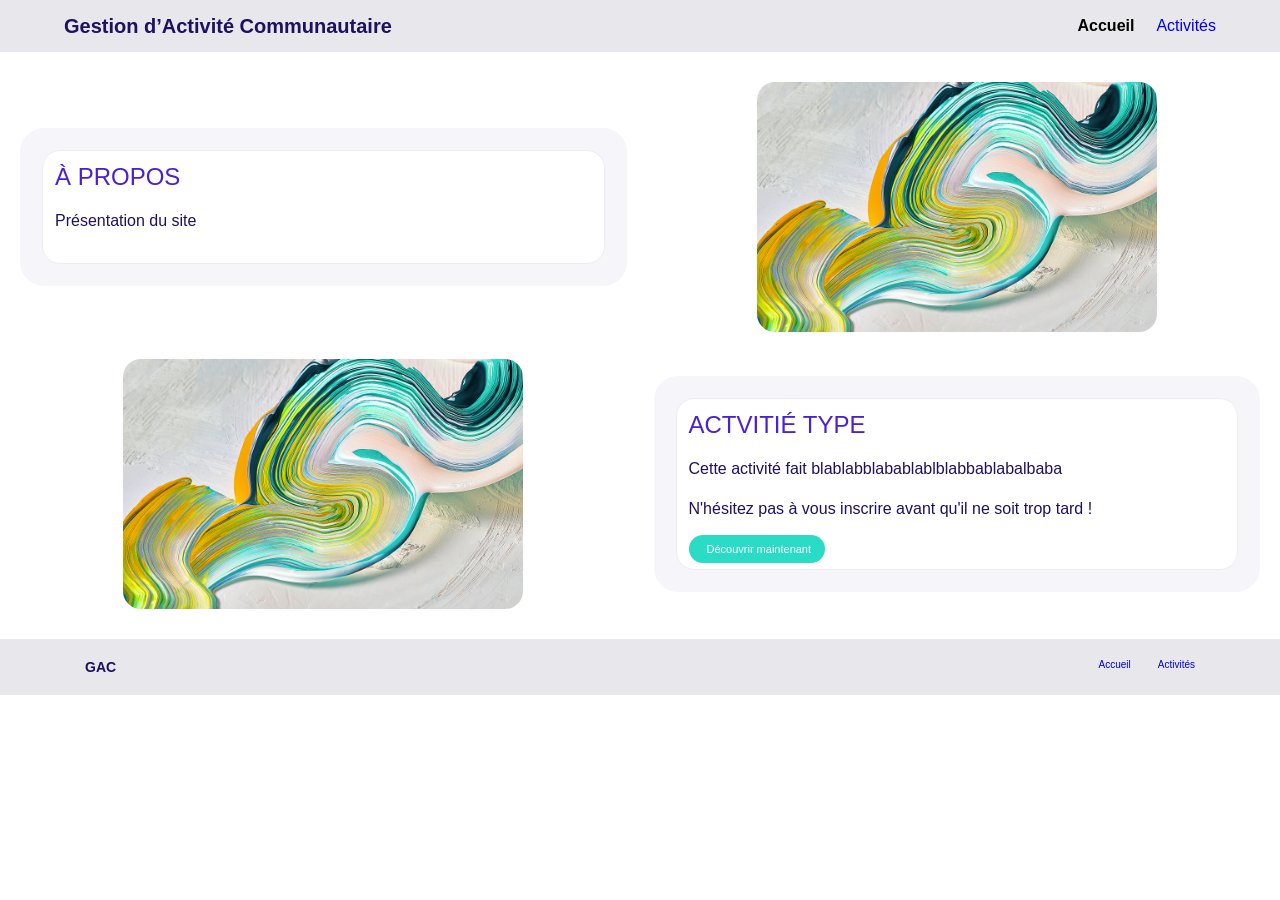
==== index.html @ 9609476f "page d'accueil - Rayan" ====
<!doctype html>
<html lang="fr">
	<head>
		<meta charset="UTF-8" />
		<title>Gestion d’Activité Communautaire</title>
		<link rel="stylesheet" href="css/index.css" />
	</head>
	<body>
		<header class="site-header">
			<div>
				<h1>Gestion d’Activité Communautaire</h1>
				<nav class="nav">
					<a href="index.html" class="nav-active">Accueil</a>
					<a href="activites.html">Activités</a>
				</nav>
			</div>
		</header>

		<main class="main">
			<section class="card">
				<div class="card-i">
					<h2 class="label">à propos</h2>
					<h4 style="font-weight: 100">Présentation du site</h4>
				</div>
			</section>

			<section class="card-img">
				<img
					class="img-activity"
					src="img/img_test.jpg"
					alt="Image de l'activité"
				/>
			</section>

			<section class="card-img">
				<img
					class="img-activity"
					src="img/img_test.jpg"
					alt="Image de l'activité"
				/>
			</section>

			<section class="card">
				<div class="card-i">
					<h2 class="label">Actvitié type</h2>
					<h4 style="font-weight: 100">
						Cette activité fait blablabblabablablblabbablabalbaba
					</h4>
					<h4 style="font-weight: 100">
						N'hésitez pas à vous inscrire avant qu'il ne soit trop tard !
					</h4>
					<a href="activites.html" class="btn"> Découvrir maintenant</a>
				</div>
			</section>
		</main>

		<footer class="footer">
			<div class="footer-i">
				<span class="footer-titre">GAC</span>
				<nav class="footer-nav">
					<a href="index.html">Accueil</a>
					<a href="activites.html">Activités</a>
				</nav>
			</div>
		</footer>
	</body>
</html>
---- css/index.css ----
body {
	margin: 0;
	font-family: "DM Sans", sans-serif;
	color: #1d1160;
	background: #ffffff;
}

a {
	text-decoration: none;
}

.site-header {
	background: #e8e8ec;
}

.site-header > div {
	display: flex;
	align-items: center;
	justify-content: space-between;
	height: 52px;
	padding: 0 64px;
}

.site-header h1 {
	margin: 0;
	font-size: 20px;
	font-weight: 700;
}

.nav {
	display: flex;
	gap: 22px;
}

.nav-active {
	font-weight: 700;
	color: #000000;
}

.main {
	display: grid;
	grid-template-columns: 1fr 1fr;
	gap: 27px;
	align-items: center;
	padding: 30px 20px 30px;
}

.card {
	background: #f6f6fa;
	border-radius: 24px;
	padding: 22px;
}

.card-i {
	background: #ffffff;
	border: 1px solid #ececf3;
	border-radius: 18px;
	padding: 12px;
	min-height: fit-content;
}

.label {
	margin: 0 0 12px;
	font-weight: 500;
	text-transform: uppercase;
	color: #4a1fd8;
}

.label--multiline {
	font-size: 10px;
	line-height: 26px;
}

.text {
	margin: 0;
	font-size: 11px;
}

.card--activity {
	margin-top: 187px;
	padding-top: 10px;
}

.card-img {
	display: flex;
	justify-content: center;
}

.img-activity {
	position: relative;
	display: block;
	width: 25rem;
	object-fit: cover;
	border-radius: 18px;
}

.card__inner--activity {
	display: flex;
	flex-direction: column;
	min-height: 222px;
	margin-top: -15px;
	padding: 28px 12px 12px;
}

.btn {
	padding: 8px 14px 8px 18px;
	font-size: 11px;
	color: #ffffff;
	background: #2adcc6;
	border-radius: 999px;
}

.footer {
	background: #e8e8ec;
}

.footer-i {
	display: flex;
	justify-content: space-between;
	padding: 20px 85px;
}

.footer-titre {
	font-size: 14px;
	font-weight: 700;
}

.footer-nav {
	display: flex;
	gap: 27px;
	font-size: 10px;
}
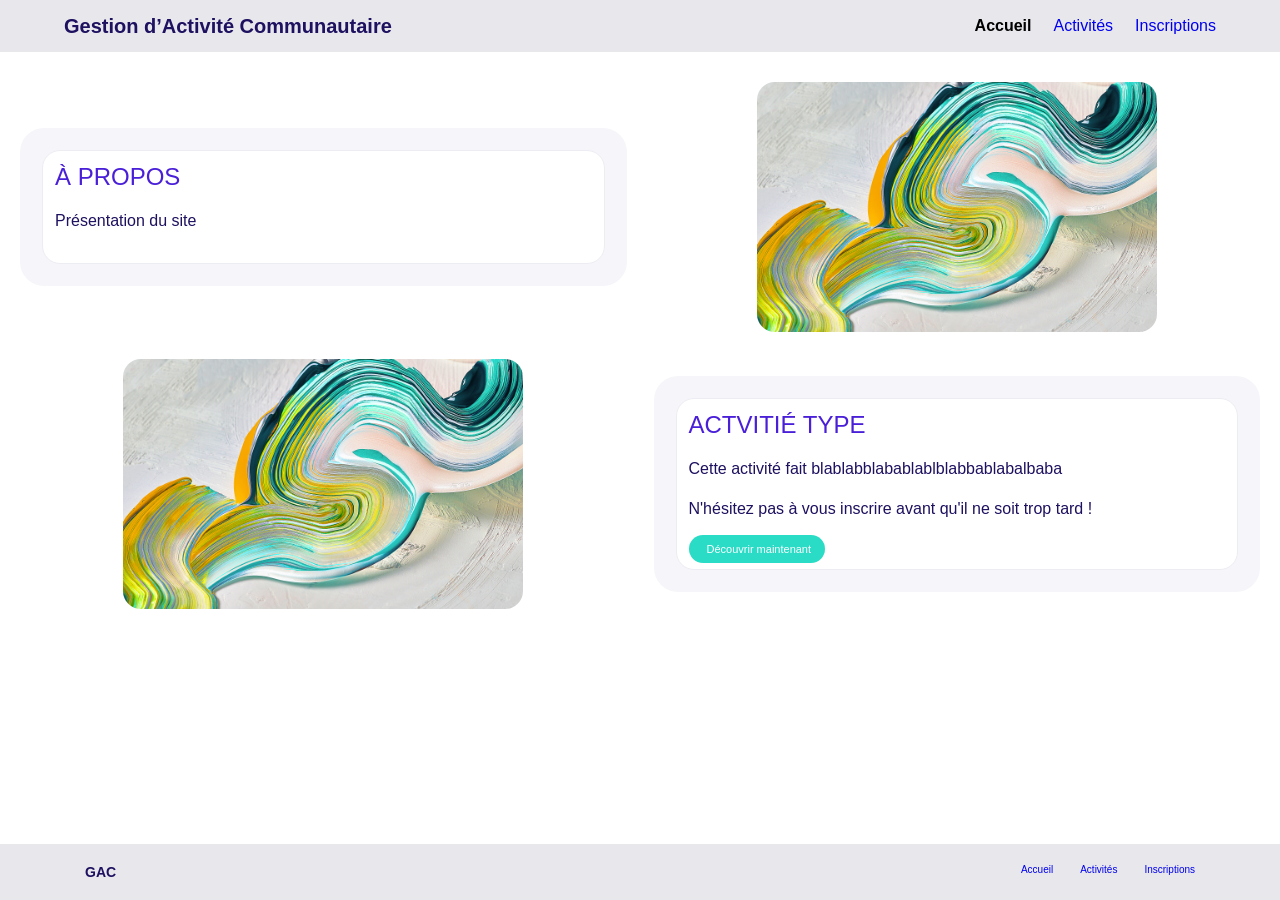
==== commit 83560848: "modif page activité dynamique + JS + page inscription (w3school, forum et note de cours)" ====
--- a/index.html
+++ b/index.html
@@ -12,6 +12,7 @@
 				<nav class="nav">
 					<a href="index.html" class="nav-active">Accueil</a>
 					<a href="activites.html">Activités</a>
+					<a href="inscriptions.html">Inscriptions</a>
 				</nav>
 			</div>
 		</header>
@@ -60,6 +61,7 @@
 				<nav class="footer-nav">
 					<a href="index.html">Accueil</a>
 					<a href="activites.html">Activités</a>
+					<a href="inscriptions.html">Inscriptions</a>
 				</nav>
 			</div>
 		</footer>
--- a/css/index.css
+++ b/css/index.css
@@ -1,5 +1,6 @@
 body {
 	margin: 0;
+	padding-bottom: 60px;
 	font-family: "DM Sans", sans-serif;
 	color: #1d1160;
 	background: #ffffff;
@@ -111,6 +112,11 @@
 }
 
 .footer {
+	position: fixed;
+	right: 0;
+	bottom: 0;
+	left: 0;
+	z-index: 10;
 	background: #e8e8ec;
 }
 
@@ -130,3 +136,338 @@
 	gap: 27px;
 	font-size: 10px;
 }
+
+.activities-main {
+	max-width: 900px;
+	margin: 0 auto;
+	padding: 28px 20px 36px;
+}
+
+.activities-header {
+	display: flex;
+	align-items: center;
+	justify-content: space-between;
+	gap: 20px;
+	margin-bottom: 18px;
+}
+
+.activities-title {
+	margin: 0;
+	font-size: 20px;
+}
+
+.activities-subtitle {
+	margin: 4px 0 0;
+	font-weight: 700;
+}
+
+.activities-actions {
+	display: flex;
+	justify-content: flex-end;
+	gap: 8px;
+}
+
+.activities-list {
+	display: grid;
+	grid-template-columns: repeat(3, 1fr);
+	gap: 26px 15px;
+}
+
+.activity-card {
+	min-width: 0;
+}
+
+.activity-card img {
+	display: block;
+	width: 100%;
+	aspect-ratio: 1 / 1;
+	object-fit: cover;
+	border-radius: 6px;
+}
+
+.activity-card h3 {
+	margin: 10px 0 3px;
+	font-size: 8px;
+	letter-spacing: 1.2px;
+	text-transform: uppercase;
+}
+
+.activity-price {
+	margin: 0 0 8px;
+	font-size: 9px;
+	font-weight: 700;
+}
+
+.activity-date,
+.activity-short-description {
+	margin: 5px 0;
+	font-size: 10px;
+}
+
+.activity-short-description {
+	min-height: 30px;
+	color: #55516d;
+}
+
+.activity-link,
+.show-activities-button {
+	border: 1px solid #e1ddeb;
+	border-radius: 999px;
+	background: #ffffff;
+	color: #1d1160;
+	font-size: 9px;
+	cursor: pointer;
+}
+
+.activity-link {
+	display: inline-block;
+	padding: 5px 13px;
+}
+
+.show-activities-button {
+	padding: 8px 16px;
+}
+
+.delete-activities-button {
+	padding: 8px 16px;
+	border: 1px solid #e1ddeb;
+	border-radius: 999px;
+	background: #ffffff;
+	color: #b42318;
+	font-size: 9px;
+	cursor: pointer;
+}
+
+.show-activities-button,
+.delete-activities-button {
+	height: 32px;
+	box-sizing: border-box;
+	white-space: nowrap;
+}
+
+.show-activities-button:hover,
+.activity-link:hover {
+	background: #f3f0fc;
+}
+
+.delete-activities-button:hover {
+	background: #fff1f0;
+}
+
+.show-activities-button:disabled {
+	cursor: default;
+	opacity: 0.65;
+}
+
+.delete-activities-button:disabled {
+	cursor: default;
+	opacity: 0.5;
+}
+
+.modal {
+	position: fixed;
+	inset: 0;
+	display: flex;
+	align-items: center;
+	justify-content: center;
+	padding: 20px;
+	background: rgb(29 17 96 / 35%);
+}
+
+.modal[hidden] {
+	display: none;
+}
+
+.modal-content {
+	position: relative;
+	width: min(100%, 430px);
+	max-height: 90vh;
+	overflow-y: auto;
+	padding: 25px;
+	border-radius: 18px;
+	background: #ffffff;
+	box-sizing: border-box;
+	text-align: left;
+}
+
+.modal-content h2 {
+	margin: 0 0 20px;
+	text-align: center;
+	font-size: 20px;
+}
+
+.modal-close {
+	position: absolute;
+	top: 10px;
+	right: 15px;
+	border: 0;
+	background: transparent;
+	color: #1d1160;
+	font-size: 25px;
+	cursor: pointer;
+}
+
+.activity-form {
+	display: flex;
+	flex-direction: column;
+	gap: 7px;
+}
+
+.activity-form label {
+	margin-top: 5px;
+	font-size: 11px;
+	font-weight: 700;
+}
+
+.activity-form input,
+.activity-form textarea {
+	padding: 8px;
+	border: 1px solid #dcd9e8;
+	border-radius: 6px;
+	font: inherit;
+	font-size: 11px;
+	color: #1d1160;
+}
+
+.activity-form textarea {
+	resize: vertical;
+}
+
+.delete-confirm-button {
+	margin-top: 15px;
+	padding: 9px;
+	border: 0;
+	border-radius: 999px;
+	background: #c62828;
+	color: #ffffff;
+	font-weight: 700;
+	cursor: pointer;
+}
+
+.delete-confirm-button:hover {
+	background: #a61f1f;
+}
+
+.save-button {
+	margin-top: 12px;
+	padding: 9px;
+	border: 0;
+	border-radius: 999px;
+	background: #2adcc6;
+	color: #1d1160;
+	font-weight: 700;
+	cursor: pointer;
+}
+
+.activity-details {
+	max-width: 520px;
+	margin: 0 auto;
+	padding: 35px 20px 50px;
+	text-align: center;
+}
+
+.activity-details img {
+	display: block;
+	width: min(100%, 400px);
+	aspect-ratio: 1 / 1;
+	margin: 0 auto 25px;
+	object-fit: cover;
+	border-radius: 12px;
+}
+
+.activity-details h2 {
+	margin: 0 0 15px;
+	font-size: 22px;
+}
+
+.activity-details p {
+	margin: 12px 0;
+	font-size: 13px;
+	line-height: 1.5;
+}
+
+.activity-details p:nth-of-type(2) {
+	color: #55516d;
+}
+
+.activity-details .activity-link {
+	margin-top: 15px;
+}
+
+.registrations-main {
+	max-width: 700px;
+	margin: 0 auto;
+	padding: 30px 20px 60px;
+}
+
+.registrations-main h2 {
+	text-align: center;
+}
+
+.registration-group {
+	margin: 20px 0;
+	padding: 15px 20px;
+	border: 1px solid #ececf3;
+	border-radius: 12px;
+}
+
+.registration-group h3 {
+	margin: 0 0 10px;
+	font-size: 15px;
+}
+
+.registration-group ul {
+	margin: 0;
+	padding-left: 20px;
+	font-size: 12px;
+	line-height: 1.8;
+}
+
+.edit-activity-button {
+	margin: 15px 8px 0 0;
+	padding: 6px 13px;
+	border: 1px solid #e1ddeb;
+	border-radius: 999px;
+	background: #2adcc6;
+	color: #1d1160;
+	font-size: 9px;
+	cursor: pointer;
+}
+
+.registration-button {
+	margin: 15px 8px 0 0;
+	padding: 6px 13px;
+	border: 1px solid #e1ddeb;
+	border-radius: 999px;
+	background: #2adcc6;
+	color: #1d1160;
+	font-size: 9px;
+	cursor: pointer;
+}
+
+@media (max-width: 600px) {
+	.site-header > div {
+		padding: 0 20px;
+	}
+
+	.site-header h1 {
+		font-size: 15px;
+	}
+
+	.activities-list {
+		grid-template-columns: repeat(2, 1fr);
+	}
+
+	.activities-header {
+		align-items: flex-start;
+		flex-direction: column;
+	}
+
+	.activities-actions {
+		justify-content: flex-start;
+	}
+
+	.footer-i {
+		padding: 20px;
+	}
+}
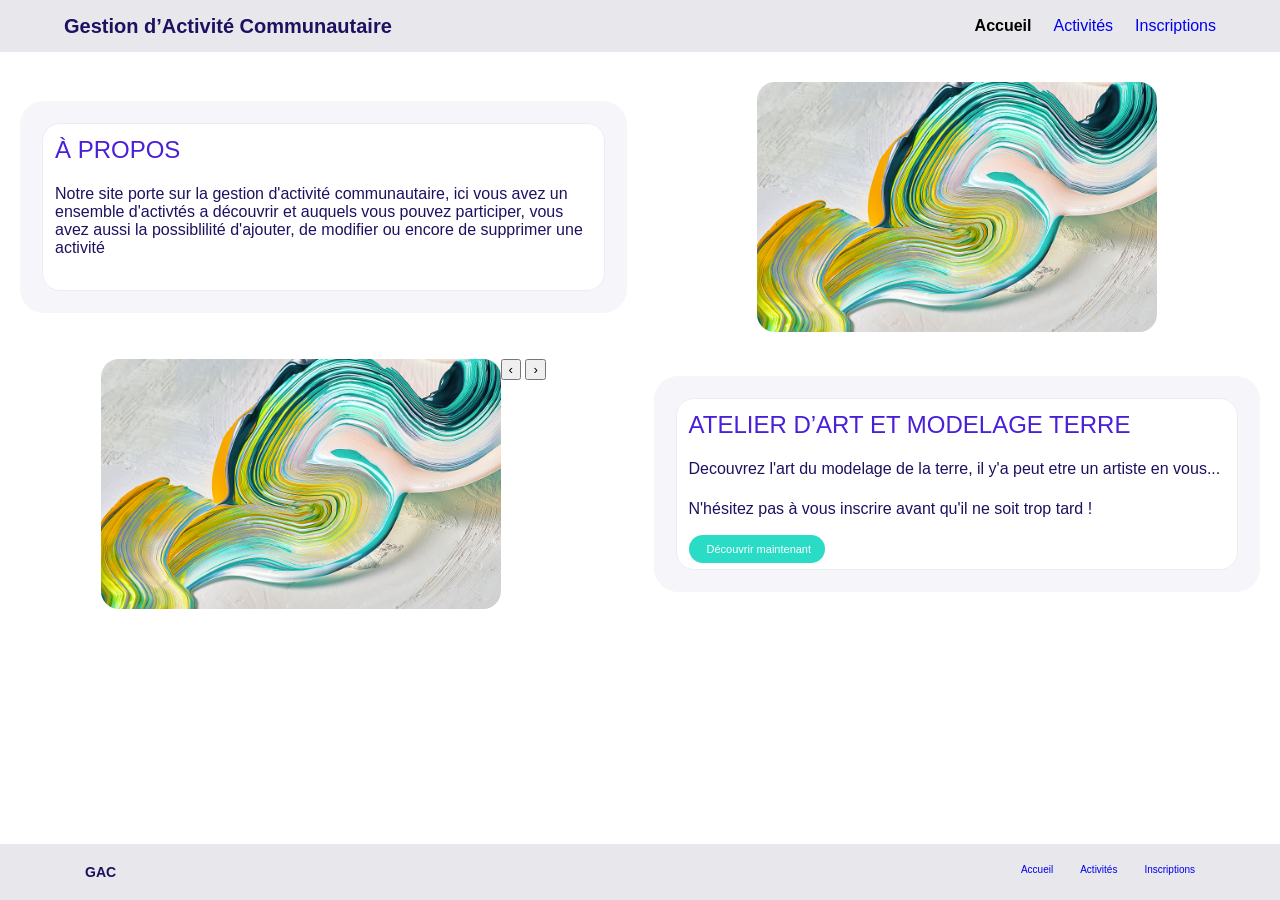
==== commit 3d95d4c2: "Add files via upload" ====
--- a/index.html
+++ b/index.html
@@ -16,15 +16,13 @@
 				</nav>
 			</div>
 		</header>
-
 		<main class="main">
 			<section class="card">
 				<div class="card-i">
 					<h2 class="label">à propos</h2>
-					<h4 style="font-weight: 100">Présentation du site</h4>
+					<h4 style="font-weight: 100">Notre site porte sur la gestion d'activité communautaire, ici vous avez un ensemble d'activtés a découvrir et auquels vous pouvez participer, vous avez aussi la possiblilité d'ajouter, de modifier ou encore de supprimer une activité </h4>
 				</div>
 			</section>
-
 			<section class="card-img">
 				<img
 					class="img-activity"
@@ -32,29 +30,31 @@
 					alt="Image de l'activité"
 				/>
 			</section>
-
-			<section class="card-img">
+			<section class="card-img carrousel">
 				<img
+					id="slide-image"
 					class="img-activity"
 					src="img/img_test.jpg"
 					alt="Image de l'activité"
 				/>
+				<div class="carrousel-boutons">
+					<button id="btn-prec" class="btn-fleche">&#8249;</button>
+					<button id="btn-suiv" class="btn-fleche">&#8250;</button>
+				</div>
 			</section>
-
 			<section class="card">
-				<div class="card-i">
-					<h2 class="label">Actvitié type</h2>
-					<h4 style="font-weight: 100">
-						Cette activité fait blablabblabablablblabbablabalbaba
+				<div class="card-i" id="slide-texte">
+					<h2 class="label" id="slide-titre">Atelier d’art et modelage terre</h2>
+					<h4 style="font-weight: 100" id="slide-description">
+						Decouvrez l'art du modelage de la terre, il y'a peut etre un artiste en vous...
 					</h4>
 					<h4 style="font-weight: 100">
 						N'hésitez pas à vous inscrire avant qu'il ne soit trop tard !
 					</h4>
-					<a href="activites.html" class="btn"> Découvrir maintenant</a>
+					<a href="" class="btn" id="slide-lien"> Découvrir maintenant</a>
 				</div>
 			</section>
 		</main>
-
 		<footer class="footer">
 			<div class="footer-i">
 				<span class="footer-titre">GAC</span>
@@ -65,5 +65,6 @@
 				</nav>
 			</div>
 		</footer>
+		<script src="js/AcceuilCar.js"></script>
 	</body>
 </html>
--- a/css/index.css
+++ b/css/index.css
@@ -1,3 +1,7 @@
+* {
+	box-sizing: border-box;
+}
+
 body {
 	margin: 0;
 	padding-bottom: 60px;
@@ -91,6 +95,7 @@
 	position: relative;
 	display: block;
 	width: 25rem;
+	max-width: 100%;
 	object-fit: cover;
 	border-radius: 18px;
 }
@@ -198,7 +203,7 @@
 	font-weight: 700;
 }
 
-.activity-date,
+.activity-category,
 .activity-short-description {
 	margin: 5px 0;
 	font-size: 10px;
@@ -320,7 +325,8 @@
 }
 
 .activity-form input,
-.activity-form textarea {
+.activity-form textarea,
+.activity-form select {
 	padding: 8px;
 	border: 1px solid #dcd9e8;
 	border-radius: 6px;
@@ -445,17 +451,53 @@
 	cursor: pointer;
 }
 
+@media (max-width: 900px) {
+	.site-header > div {
+		padding: 0 32px;
+	}
+
+	.nav {
+		gap: 16px;
+	}
+
+	.activities-list {
+		grid-template-columns: repeat(2, 1fr);
+	}
+
+	.footer-i {
+		padding: 20px 32px;
+	}
+
+	.footer-nav {
+		gap: 18px;
+	}
+}
+
 @media (max-width: 600px) {
+	body {
+		padding-bottom: 90px;
+	}
+
 	.site-header > div {
-		padding: 0 20px;
+		height: auto;
+		flex-direction: column;
+		align-items: flex-start;
+		gap: 12px;
+		padding: 14px 20px;
+	}
+
+	.nav {
+		flex-wrap: wrap;
+		gap: 12px;
 	}
 
 	.site-header h1 {
 		font-size: 15px;
 	}
 
-	.activities-list {
-		grid-template-columns: repeat(2, 1fr);
+	.main {
+		grid-template-columns: 1fr;
+		gap: 16px;
 	}
 
 	.activities-header {
@@ -464,10 +506,86 @@
 	}
 
 	.activities-actions {
+		flex-wrap: wrap;
 		justify-content: flex-start;
 	}
 
 	.footer-i {
-		padding: 20px;
-	}
-}
+		flex-wrap: wrap;
+		gap: 12px;
+		padding: 14px 20px;
+	}
+
+	.footer-nav {
+		flex-wrap: wrap;
+		gap: 12px;
+	}
+}
+
+@media (max-width: 480px) {
+	.activities-list {
+		grid-template-columns: 1fr;
+	}
+
+	.activities-actions {
+		width: 100%;
+		flex-direction: column;
+		align-items: stretch;
+	}
+
+	.show-activities-button,
+	.delete-activities-button {
+		width: 100%;
+	}
+
+	.modal {
+		padding: 10px;
+	}
+
+	.modal-content {
+		padding: 20px 16px;
+	}
+
+	.registration-group {
+		padding: 12px;
+	}
+
+	.registration-group li {
+		overflow-wrap: anywhere;
+	}
+
+	.activity-details .edit-activity-button,
+	.activity-details .registration-button,
+	.activity-details .activity-link {
+		display: block;
+		width: 100%;
+		margin: 12px 0 0;
+	}
+
+	
+	body {
+		padding-bottom: 0; /* remplace ton 90px */
+	}
+
+	.footer {
+		position: static;
+	}
+
+	.card--activity {
+		margin-top: 0;
+	}
+
+	.text,
+	.footer-nav,
+	.activity-card h3,
+	.activity-price,
+	.activity-category,
+	.activity-short-description,
+	.activity-link,
+	.show-activities-button,
+	.delete-activities-button,
+	.edit-activity-button,
+	.registration-button {
+		font-size: 12px;
+	}
+}
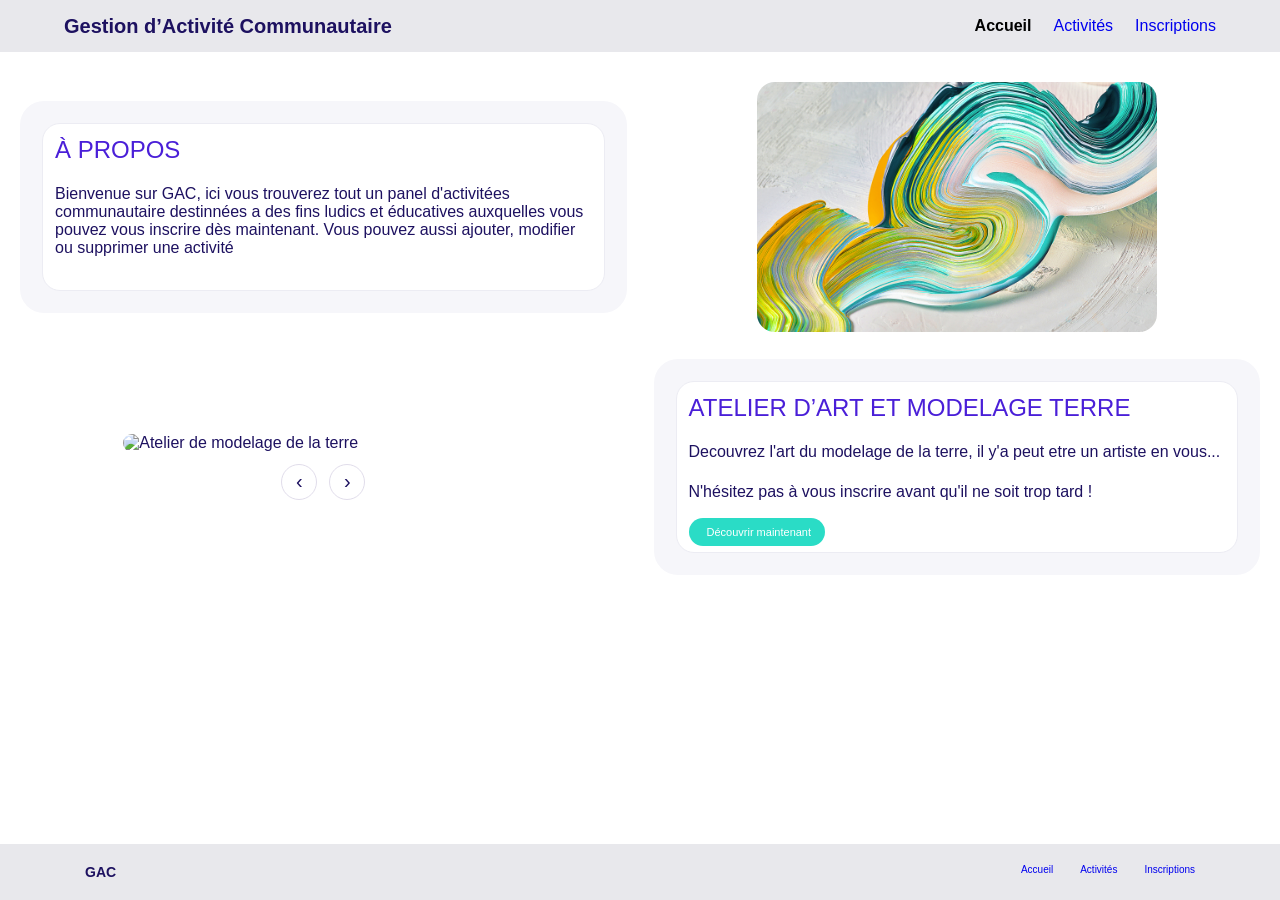
==== commit 15d31b53: "Add files via upload" ====
--- a/index.html
+++ b/index.html
@@ -20,7 +20,7 @@
 			<section class="card">
 				<div class="card-i">
 					<h2 class="label">à propos</h2>
-					<h4 style="font-weight: 100">Notre site porte sur la gestion d'activité communautaire, ici vous avez un ensemble d'activtés a découvrir et auquels vous pouvez participer, vous avez aussi la possiblilité d'ajouter, de modifier ou encore de supprimer une activité </h4>
+					<h4 style="font-weight: 100">Bienvenue sur GAC, ici vous trouverez tout un panel d'activitées communautaire destinnées a des fins ludics et éducatives auxquelles vous pouvez vous inscrire dès maintenant. Vous pouvez aussi ajouter, modifier ou supprimer une activité </h4>
 				</div>
 			</section>
 			<section class="card-img">
@@ -34,8 +34,8 @@
 				<img
 					id="slide-image"
 					class="img-activity"
-					src="img/img_test.jpg"
-					alt="Image de l'activité"
+					src="img/Art-et-modelage-terre"
+					alt="Atelier de modelage de la terre"
 				/>
 				<div class="carrousel-boutons">
 					<button id="btn-prec" class="btn-fleche">&#8249;</button>
@@ -51,7 +51,7 @@
 					<h4 style="font-weight: 100">
 						N'hésitez pas à vous inscrire avant qu'il ne soit trop tard !
 					</h4>
-					<a href="" class="btn" id="slide-lien"> Découvrir maintenant</a>
+					<a href="activites.html" class="btn"> Découvrir maintenant</a>
 				</div>
 			</section>
 		</main>
--- a/css/index.css
+++ b/css/index.css
@@ -561,31 +561,42 @@
 		width: 100%;
 		margin: 12px 0 0;
 	}
-
-	
-	body {
-		padding-bottom: 0; /* remplace ton 90px */
-	}
-
-	.footer {
-		position: static;
-	}
-
-	.card--activity {
-		margin-top: 0;
-	}
-
-	.text,
-	.footer-nav,
-	.activity-card h3,
-	.activity-price,
-	.activity-category,
-	.activity-short-description,
-	.activity-link,
-	.show-activities-button,
-	.delete-activities-button,
-	.edit-activity-button,
-	.registration-button {
-		font-size: 12px;
-	}
-}
+}
+/*****/
+.carrousel {
+	flex-direction: column;
+	align-items: center;
+}
+
+
+#slide-image,
+#slide-texte {
+	transition: opacity 0.4s;
+}
+
+
+.cache {
+	opacity: 0;
+}
+
+.carrousel-boutons {
+	display: flex;
+	gap: 12px;
+	margin-top: 12px;
+}
+
+.btn-fleche {
+	width: 36px;
+	height: 36px;
+	border: 1px solid #e1ddeb;
+	border-radius: 50%;
+	background: #ffffff;
+	color: #1d1160;
+	font-size: 20px;
+	cursor: pointer;
+}
+
+.btn-fleche:hover {
+	background: #f3f0fc;
+}
+
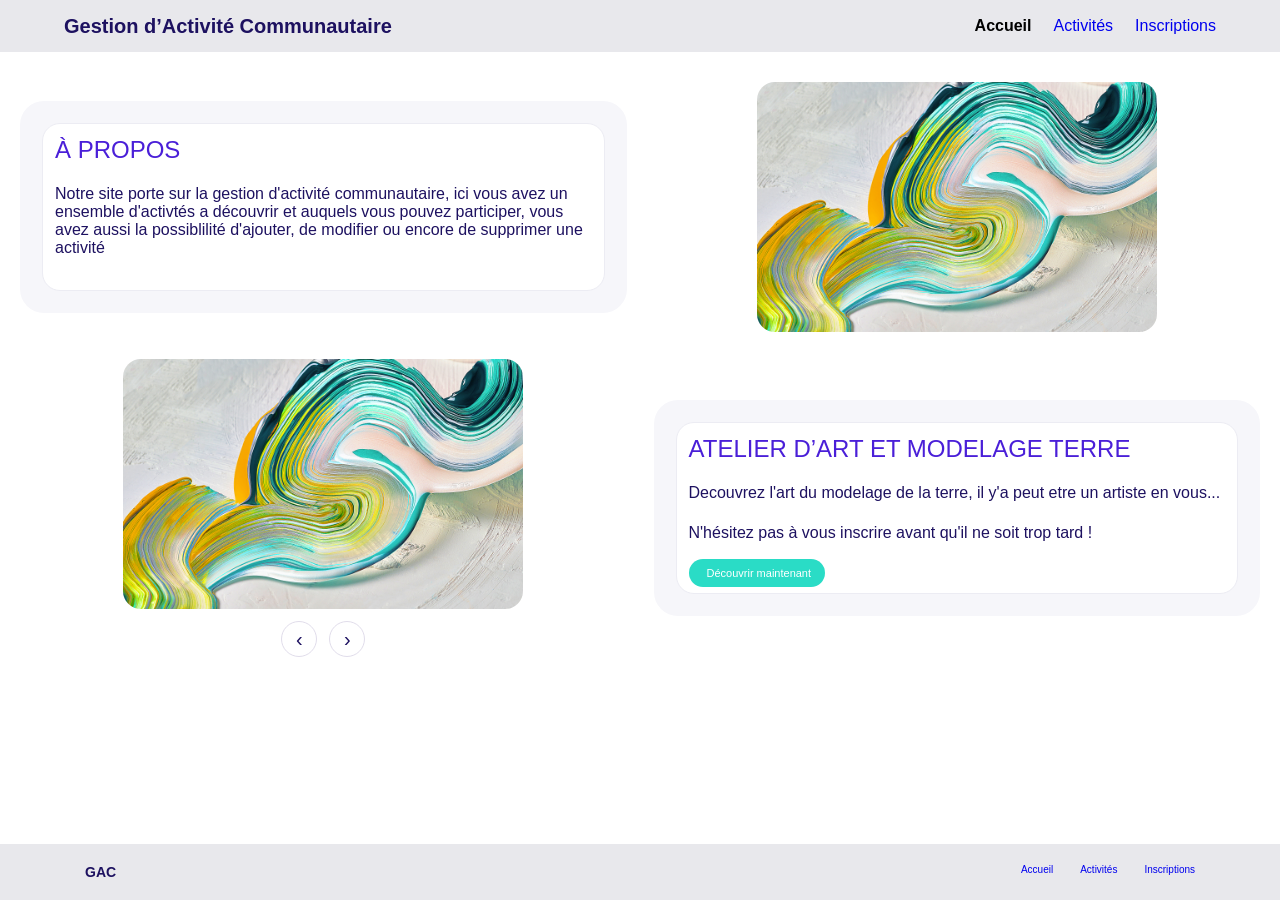
==== commit b5d111ac: "." ====
--- a/index.html
+++ b/index.html
@@ -20,7 +20,12 @@
 			<section class="card">
 				<div class="card-i">
 					<h2 class="label">à propos</h2>
-					<h4 style="font-weight: 100">Bienvenue sur GAC, ici vous trouverez tout un panel d'activitées communautaire destinnées a des fins ludics et éducatives auxquelles vous pouvez vous inscrire dès maintenant. Vous pouvez aussi ajouter, modifier ou supprimer une activité </h4>
+					<h4 style="font-weight: 100">
+						Notre site porte sur la gestion d'activité communautaire, ici vous
+						avez un ensemble d'activtés a découvrir et auquels vous pouvez
+						participer, vous avez aussi la possiblilité d'ajouter, de modifier
+						ou encore de supprimer une activité
+					</h4>
 				</div>
 			</section>
 			<section class="card-img">
@@ -34,8 +39,8 @@
 				<img
 					id="slide-image"
 					class="img-activity"
-					src="img/Art-et-modelage-terre"
-					alt="Atelier de modelage de la terre"
+					src="img/img_test.jpg"
+					alt="Image de l'activité"
 				/>
 				<div class="carrousel-boutons">
 					<button id="btn-prec" class="btn-fleche">&#8249;</button>
@@ -44,14 +49,17 @@
 			</section>
 			<section class="card">
 				<div class="card-i" id="slide-texte">
-					<h2 class="label" id="slide-titre">Atelier d’art et modelage terre</h2>
+					<h2 class="label" id="slide-titre">
+						Atelier d’art et modelage terre
+					</h2>
 					<h4 style="font-weight: 100" id="slide-description">
-						Decouvrez l'art du modelage de la terre, il y'a peut etre un artiste en vous...
+						Decouvrez l'art du modelage de la terre, il y'a peut etre un artiste
+						en vous...
 					</h4>
 					<h4 style="font-weight: 100">
 						N'hésitez pas à vous inscrire avant qu'il ne soit trop tard !
 					</h4>
-					<a href="activites.html" class="btn"> Découvrir maintenant</a>
+					<a href="" class="btn" id="slide-lien"> Découvrir maintenant</a>
 				</div>
 			</section>
 		</main>
@@ -65,6 +73,6 @@
 				</nav>
 			</div>
 		</footer>
-		<script src="js/AcceuilCar.js"></script>
+		<script src="js/acceuilCar.js"></script>
 	</body>
 </html>
--- a/css/index.css
+++ b/css/index.css
@@ -568,12 +568,10 @@
 	align-items: center;
 }
 
-
 #slide-image,
 #slide-texte {
 	transition: opacity 0.4s;
 }
-
 
 .cache {
 	opacity: 0;
@@ -599,4 +597,3 @@
 .btn-fleche:hover {
 	background: #f3f0fc;
 }
-
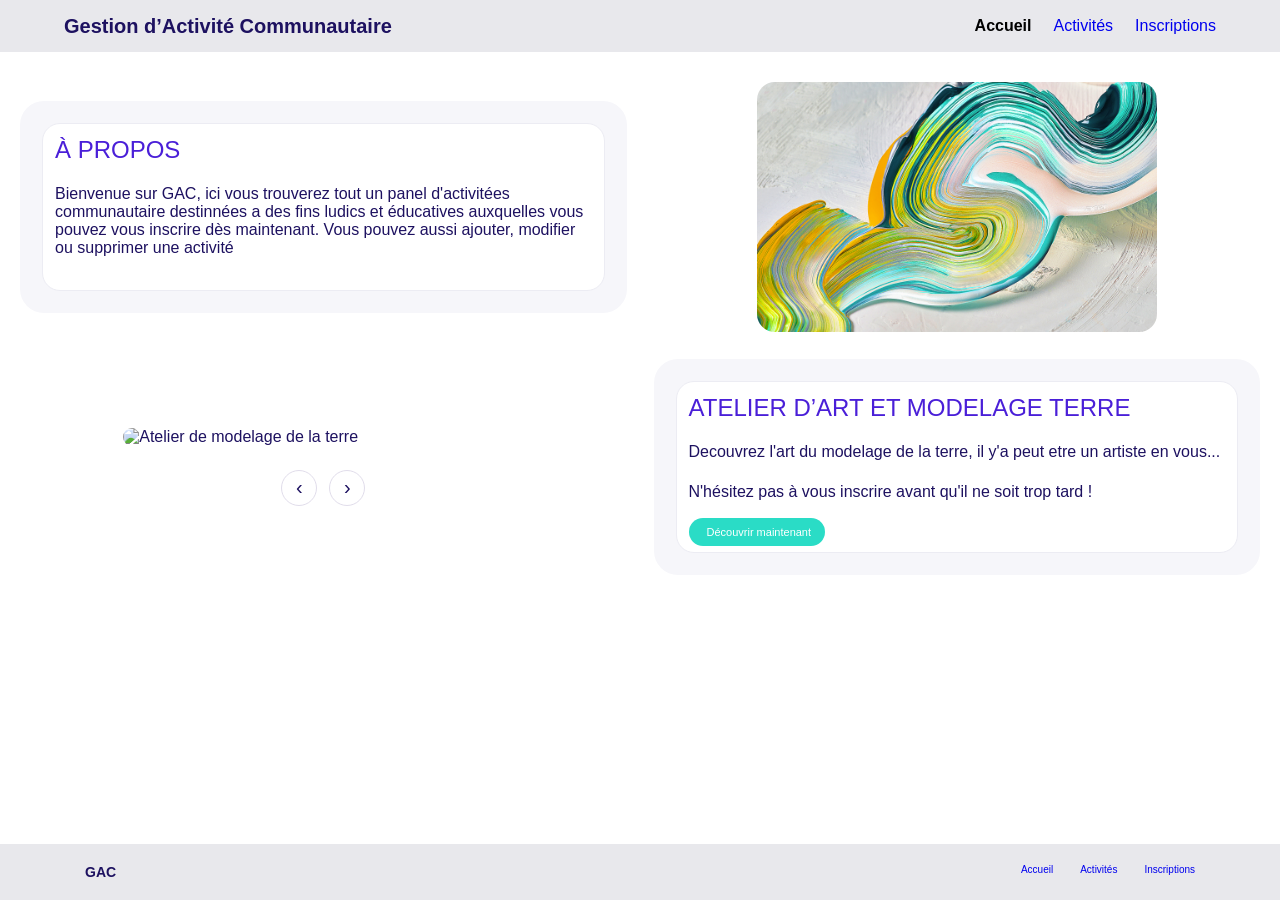
==== commit 49b241be: "push final avant responsive" ====
--- a/index.html
+++ b/index.html
@@ -20,12 +20,7 @@
 			<section class="card">
 				<div class="card-i">
 					<h2 class="label">à propos</h2>
-					<h4 style="font-weight: 100">
-						Notre site porte sur la gestion d'activité communautaire, ici vous
-						avez un ensemble d'activtés a découvrir et auquels vous pouvez
-						participer, vous avez aussi la possiblilité d'ajouter, de modifier
-						ou encore de supprimer une activité
-					</h4>
+					<h4 style="font-weight: 100">Bienvenue sur GAC, ici vous trouverez tout un panel d'activitées communautaire destinnées a des fins ludics et éducatives auxquelles vous pouvez vous inscrire dès maintenant. Vous pouvez aussi ajouter, modifier ou supprimer une activité </h4>
 				</div>
 			</section>
 			<section class="card-img">
@@ -39,8 +34,8 @@
 				<img
 					id="slide-image"
 					class="img-activity"
-					src="img/img_test.jpg"
-					alt="Image de l'activité"
+					src="img/Art-et-modelage-terre"
+					alt="Atelier de modelage de la terre"
 				/>
 				<div class="carrousel-boutons">
 					<button id="btn-prec" class="btn-fleche">&#8249;</button>
@@ -49,17 +44,14 @@
 			</section>
 			<section class="card">
 				<div class="card-i" id="slide-texte">
-					<h2 class="label" id="slide-titre">
-						Atelier d’art et modelage terre
-					</h2>
+					<h2 class="label" id="slide-titre">Atelier d’art et modelage terre</h2>
 					<h4 style="font-weight: 100" id="slide-description">
-						Decouvrez l'art du modelage de la terre, il y'a peut etre un artiste
-						en vous...
+						Decouvrez l'art du modelage de la terre, il y'a peut etre un artiste en vous...
 					</h4>
 					<h4 style="font-weight: 100">
 						N'hésitez pas à vous inscrire avant qu'il ne soit trop tard !
 					</h4>
-					<a href="" class="btn" id="slide-lien"> Découvrir maintenant</a>
+					<a href="activites.html" class="btn"> Découvrir maintenant</a>
 				</div>
 			</section>
 		</main>
@@ -73,6 +65,6 @@
 				</nav>
 			</div>
 		</footer>
-		<script src="js/acceuilCar.js"></script>
+		<script src="js/AcceuilCar.js"></script>
 	</body>
 </html>
--- a/css/index.css
+++ b/css/index.css
@@ -519,6 +519,11 @@
 	.footer-nav {
 		flex-wrap: wrap;
 		gap: 12px;
+		font-size: 12px;  
+	}
+
+	.btn {                 
+		font-size: 12px;
 	}
 }
 
@@ -568,10 +573,12 @@
 	align-items: center;
 }
 
+
 #slide-image,
 #slide-texte {
 	transition: opacity 0.4s;
 }
+
 
 .cache {
 	opacity: 0;
@@ -597,3 +604,11 @@
 .btn-fleche:hover {
 	background: #f3f0fc;
 }
+
+.carrousel {
+	flex-direction: column;
+	align-items: center;
+	gap: 12px;
+}
+
+
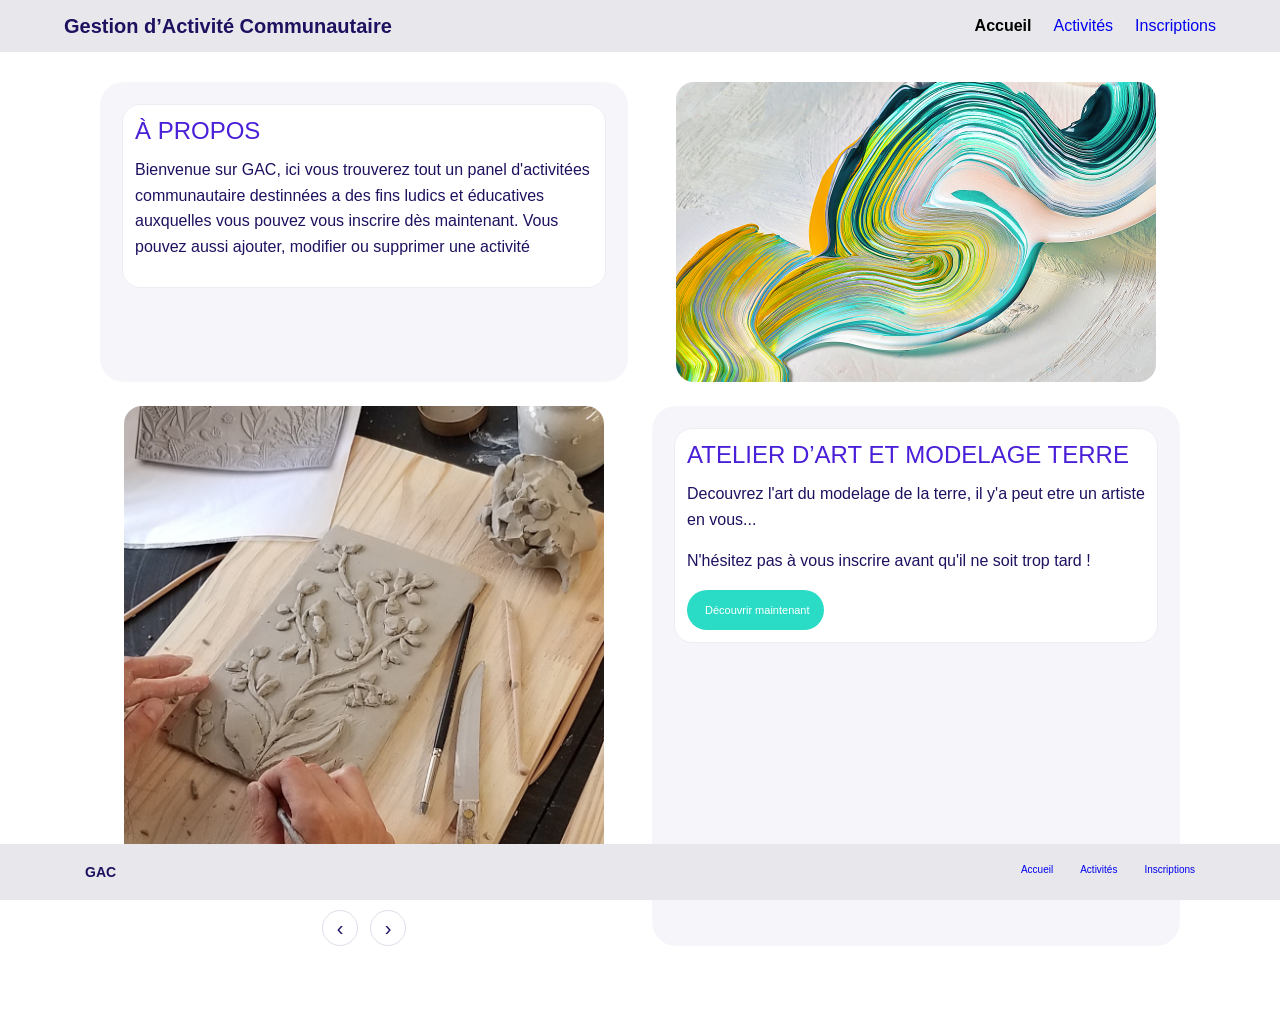
==== commit 57a90874: "fix responsive all site" ====
--- a/index.html
+++ b/index.html
@@ -4,12 +4,18 @@
 		<meta charset="UTF-8" />
 		<title>Gestion d’Activité Communautaire</title>
 		<link rel="stylesheet" href="css/index.css" />
+		<meta name="viewport" content="width=device-width, initial-scale=1">
 	</head>
-	<body>
+	<body class="home-page">
 		<header class="site-header">
 			<div>
 				<h1>Gestion d’Activité Communautaire</h1>
-				<nav class="nav">
+				<button class="nav-toggle" type="button" aria-label="Ouvrir le menu" aria-expanded="false" aria-controls="home-nav">
+					<span></span>
+					<span></span>
+					<span></span>
+				</button>
+				<nav class="nav" id="home-nav">
 					<a href="index.html" class="nav-active">Accueil</a>
 					<a href="activites.html">Activités</a>
 					<a href="inscriptions.html">Inscriptions</a>
@@ -20,7 +26,7 @@
 			<section class="card">
 				<div class="card-i">
 					<h2 class="label">à propos</h2>
-					<h4 style="font-weight: 100">Bienvenue sur GAC, ici vous trouverez tout un panel d'activitées communautaire destinnées a des fins ludics et éducatives auxquelles vous pouvez vous inscrire dès maintenant. Vous pouvez aussi ajouter, modifier ou supprimer une activité </h4>
+					<h4>Bienvenue sur GAC, ici vous trouverez tout un panel d'activitées communautaire destinnées a des fins ludics et éducatives auxquelles vous pouvez vous inscrire dès maintenant. Vous pouvez aussi ajouter, modifier ou supprimer une activité </h4>
 				</div>
 			</section>
 			<section class="card-img">
@@ -34,7 +40,7 @@
 				<img
 					id="slide-image"
 					class="img-activity"
-					src="img/Art-et-modelage-terre"
+					src="img/Art-et-modelage-terre.jpg"
 					alt="Atelier de modelage de la terre"
 				/>
 				<div class="carrousel-boutons">
@@ -45,10 +51,10 @@
 			<section class="card">
 				<div class="card-i" id="slide-texte">
 					<h2 class="label" id="slide-titre">Atelier d’art et modelage terre</h2>
-					<h4 style="font-weight: 100" id="slide-description">
+					<h4 id="slide-description">
 						Decouvrez l'art du modelage de la terre, il y'a peut etre un artiste en vous...
 					</h4>
-					<h4 style="font-weight: 100">
+					<h4>
 						N'hésitez pas à vous inscrire avant qu'il ne soit trop tard !
 					</h4>
 					<a href="activites.html" class="btn"> Découvrir maintenant</a>
@@ -66,5 +72,6 @@
 			</div>
 		</footer>
 		<script src="js/AcceuilCar.js"></script>
+		<script src="js/menu.js"></script>
 	</body>
 </html>
--- a/css/index.css
+++ b/css/index.css
@@ -35,6 +35,10 @@
 .nav {
 	display: flex;
 	gap: 22px;
+}
+
+.nav-toggle {
+	display: none;
 }
 
 .nav-active {
@@ -50,6 +54,39 @@
 	padding: 30px 20px 30px;
 }
 
+body.home-page .main {
+	width: 100%;
+	max-width: 1120px;
+	margin: 0 auto;
+	grid-template-columns: repeat(2, minmax(0, 1fr));
+	gap: 24px;
+	align-items: stretch;
+}
+
+body.home-page .card-img {
+	min-width: 0;
+}
+
+body.home-page .img-activity {
+	width: 100%;
+	max-width: 480px;
+	height: auto;
+}
+
+body.home-page .card-i > h4 {
+	margin: 0 0 16px;
+	font-size: 1rem;
+	font-weight: 400;
+	line-height: 1.6;
+}
+
+body.home-page .btn {
+	display: inline-flex;
+	align-items: center;
+	justify-content: center;
+	min-height: 40px;
+}
+
 .card {
 	background: #f6f6fa;
 	border-radius: 24px;
@@ -69,21 +106,6 @@
 	font-weight: 500;
 	text-transform: uppercase;
 	color: #4a1fd8;
-}
-
-.label--multiline {
-	font-size: 10px;
-	line-height: 26px;
-}
-
-.text {
-	margin: 0;
-	font-size: 11px;
-}
-
-.card--activity {
-	margin-top: 187px;
-	padding-top: 10px;
 }
 
 .card-img {
@@ -100,14 +122,6 @@
 	border-radius: 18px;
 }
 
-.card__inner--activity {
-	display: flex;
-	flex-direction: column;
-	min-height: 222px;
-	margin-top: -15px;
-	padding: 28px 12px 12px;
-}
-
 .btn {
 	padding: 8px 14px 8px 18px;
 	font-size: 11px;
@@ -197,12 +211,6 @@
 	text-transform: uppercase;
 }
 
-.activity-price {
-	margin: 0 0 8px;
-	font-size: 9px;
-	font-weight: 700;
-}
-
 .activity-category,
 .activity-short-description {
 	margin: 5px 0;
@@ -246,7 +254,6 @@
 .show-activities-button,
 .delete-activities-button {
 	height: 32px;
-	box-sizing: border-box;
 	white-space: nowrap;
 }
 
@@ -291,7 +298,6 @@
 	padding: 25px;
 	border-radius: 18px;
 	background: #ffffff;
-	box-sizing: border-box;
 	text-align: left;
 }
 
@@ -451,44 +457,73 @@
 	cursor: pointer;
 }
 
+/* Début responsive */
 @media (max-width: 900px) {
+	footer{
+		display: none;
+	}
+
 	.site-header > div {
-		padding: 0 32px;
-	}
-
-	.nav {
-		gap: 16px;
+		height: auto;
+		flex-wrap: wrap;
+		gap: 12px;
+		padding: 12px 32px;
+	}
+
+	.nav-toggle {
+		display: flex;
+		width: 40px;
+		height: 40px;
+		flex-direction: column;
+		align-items: center;
+		justify-content: center;
+		gap: 5px;
+		border: 1px solid #d5d4dc;
+		border-radius: 8px;
+		background: #ffffff;
+		cursor: pointer;
+	}
+
+	.nav-toggle span {
+		width: 20px;
+		height: 2px;
+		border-radius: 2px;
+		background: #1d1160;
+	}
+
+	.site-header .nav {
+		display: none;
+		width: 100%;
+		flex-direction: column;
+		gap: 0;
+		padding-top: 8px;
+		border-top: 1px solid #d5d4dc;
+	}
+
+	.site-header .nav.is-open {
+		display: flex;
+	}
+
+	.site-header .nav a {
+		padding: 10px 0;
+	}
+
+	body.home-page .main {
+		gap: 18px;
+		padding-right: 24px;
+		padding-left: 24px;
 	}
 
 	.activities-list {
 		grid-template-columns: repeat(2, 1fr);
 	}
-
-	.footer-i {
-		padding: 20px 32px;
-	}
-
-	.footer-nav {
-		gap: 18px;
-	}
 }
 
 @media (max-width: 600px) {
-	body {
-		padding-bottom: 90px;
-	}
-
 	.site-header > div {
 		height: auto;
-		flex-direction: column;
-		align-items: flex-start;
-		gap: 12px;
-		padding: 14px 20px;
-	}
-
-	.nav {
-		flex-wrap: wrap;
-		gap: 12px;
+		align-items: center;
+		padding: 12px 20px;
 	}
 
 	.site-header h1 {
@@ -500,6 +535,11 @@
 		gap: 16px;
 	}
 
+	body.home-page .main {
+		grid-template-columns: minmax(0, 1fr);
+		padding: 22px 16px 30px;
+	}
+
 	.activities-header {
 		align-items: flex-start;
 		flex-direction: column;
@@ -510,24 +550,16 @@
 		justify-content: flex-start;
 	}
 
-	.footer-i {
-		flex-wrap: wrap;
-		gap: 12px;
-		padding: 14px 20px;
-	}
-
-	.footer-nav {
-		flex-wrap: wrap;
-		gap: 12px;
-		font-size: 12px;  
-	}
-
-	.btn {                 
+	.btn {
 		font-size: 12px;
 	}
 }
 
 @media (max-width: 480px) {
+	body.home-page .card {
+		padding: 16px;
+	}
+
 	.activities-list {
 		grid-template-columns: 1fr;
 	}
@@ -567,18 +599,29 @@
 		margin: 12px 0 0;
 	}
 }
-/*****/
+
+@media (max-width: 360px) {
+	body.home-page .main {
+		padding-right: 12px;
+		padding-left: 12px;
+	}
+
+	body.home-page .site-header > div {
+		padding-right: 14px;
+		padding-left: 14px;
+	}
+}
+
 .carrousel {
 	flex-direction: column;
 	align-items: center;
-}
-
+	gap: 12px;
+}
 
 #slide-image,
 #slide-texte {
 	transition: opacity 0.4s;
 }
-
 
 .cache {
 	opacity: 0;
@@ -604,11 +647,3 @@
 .btn-fleche:hover {
 	background: #f3f0fc;
 }
-
-.carrousel {
-	flex-direction: column;
-	align-items: center;
-	gap: 12px;
-}
-
-
